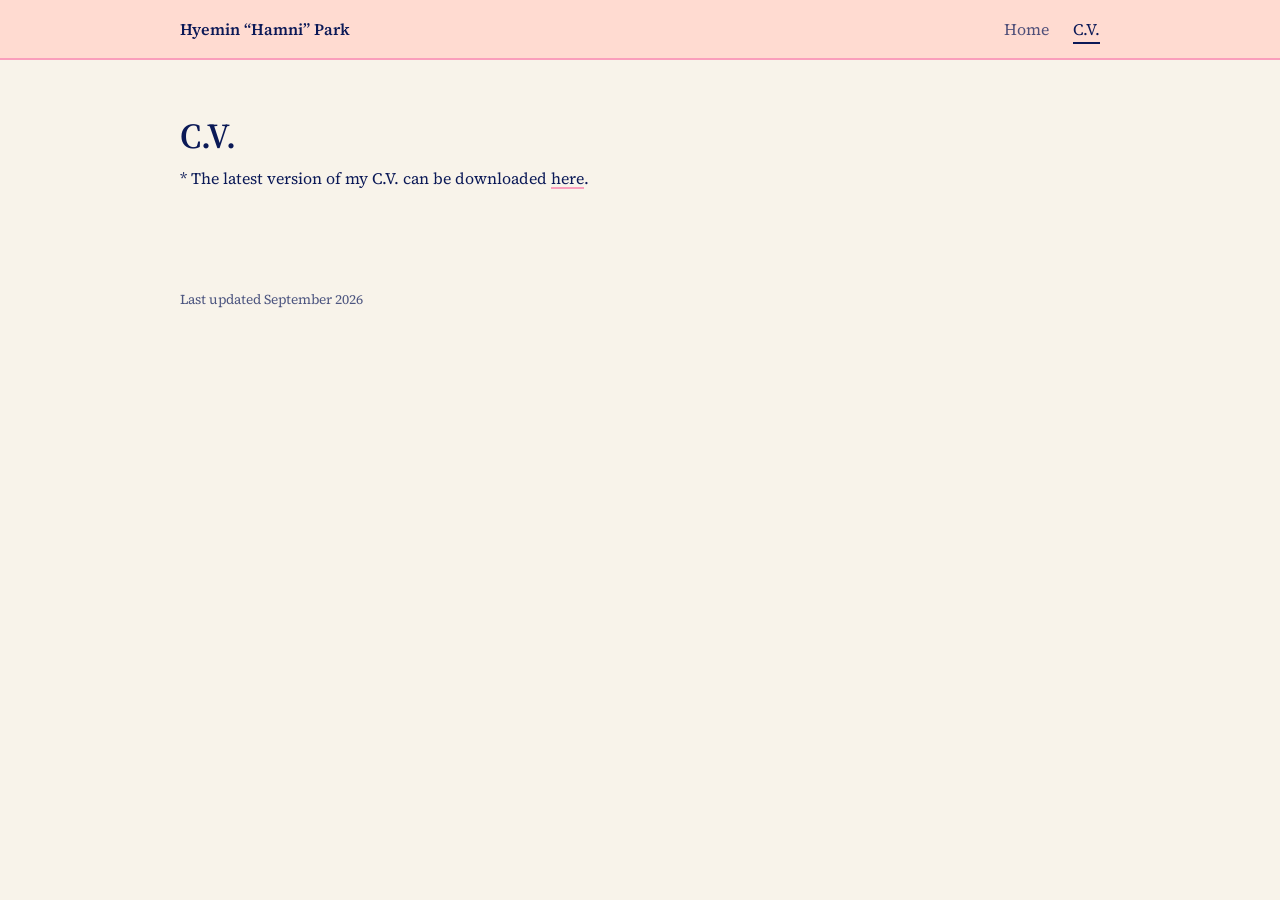
==== cv.html @ 97d0da28 "Add files via upload" ====
<!DOCTYPE html>
<html lang="en">
<head>
  <meta charset="utf-8">
  <meta name="viewport" content="width=device-width, initial-scale=1">
  <title>C.V. | Hyemin “Hamni” Park</title>
  <meta name="description" content="Curriculum vitae of Hyemin “Hamni” Park">
  <link rel="preconnect" href="https://fonts.googleapis.com">
  <link rel="preconnect" href="https://fonts.gstatic.com" crossorigin>
  <link href="https://fonts.googleapis.com/css2?family=Source+Serif+4:ital,opsz,wght@0,8..60,400;0,8..60,600;1,8..60,400&display=swap" rel="stylesheet">
  <link rel="stylesheet" href="style.css">
</head>
<body>
  <nav class="site-nav">
    <div class="inner">
      <a class="site-name" href="index.html">Hyemin “Hamni” Park</a>
      <ul>
        <li><a href="index.html">Home</a></li>
        <li><a href="cv.html" aria-current="page">C.V.</a></li>
      </ul>
    </div>
  </nav>

  <main>
    <h1>C.V.</h1>

    <p>
      * The latest version of my C.V. can be downloaded <a href="https://drive.google.com/file/d/1Qe5HbEmIUlIY65CxOT6QqjClEIhuxfYr/view?usp=sharing">here</a>.
    </p>
  </main>

  <footer>Last updated September 2026</footer>
</body>
</html>
---- style.css ----
/* Color palette
   #F8F3EA  cream  (page background)
   #0B1957  navy   (text)
   #FFDBD1  peach  (header bar, soft fills)
   #FA9EBC  pink   (accents: link underlines, dividers) */
:root {
  --cream: #F8F3EA;
  --navy: #0B1957;
  --peach: #FFDBD1;
  --pink: #FA9EBC;

  --bg: var(--cream);
  --text: var(--navy);
  --muted: rgba(11, 25, 87, 0.72);
  --nav-bg: var(--peach);
  --rule: var(--pink);
  --link: var(--navy);
  --link-line: var(--pink);
  --link-hover-bg: var(--peach);
  --current: var(--navy);
}
/* Dark mode (for visitors whose devices are set to dark): same palette, flipped */
@media (prefers-color-scheme: dark) {
  :root {
    --bg: var(--navy);
    --text: var(--cream);
    --muted: rgba(248, 243, 234, 0.75);
    --nav-bg: #13246e;
    --rule: var(--pink);
    --link: var(--peach);
    --link-line: var(--pink);
    --link-hover-bg: #13246e;
    --current: var(--pink);
  }
}
* { box-sizing: border-box; }
body {
  margin: 0;
  background: var(--bg);
  color: var(--text);
  font-family: "Source Serif 4", Georgia, "Times New Roman", serif;
  font-size: 12pt;
  line-height: 1.65;
}
a {
  color: var(--link);
  text-decoration-color: var(--link-line);
  text-decoration-thickness: 2px;
  text-underline-offset: 3px;
}
a:hover { background: var(--link-hover-bg); }
p { margin: 0 0 1.1rem; }

/* Top navigation bar */
.site-nav {
  background: var(--nav-bg);
  border-bottom: 2px solid var(--rule);
}
.site-nav .inner {
  max-width: 60rem;
  margin: 0 auto;
  padding: 1rem 1.25rem;
  display: flex;
  justify-content: space-between;
  align-items: baseline;
  flex-wrap: wrap;
  gap: 0.5rem 1.5rem;
}
.site-name {
  font-weight: 600;
  color: var(--text);
  text-decoration: none;
}
.site-nav a:hover { background: none; }
.site-nav ul {
  list-style: none;
  margin: 0;
  padding: 0;
  display: flex;
  gap: 1.5rem;
}
.site-nav ul a {
  color: var(--muted);
  text-decoration: none;
}
.site-nav ul a:hover { color: var(--text); }
.site-nav ul a[aria-current="page"] {
  color: var(--text);
  border-bottom: 2px solid var(--current);
  padding-bottom: 2px;
}

/* Page body */
main {
  max-width: 60rem;
  margin: 0 auto;
  padding: 3.5rem 1.25rem 3rem;
}
h1 {
  font-size: 2.2rem;
  font-weight: 600;
  line-height: 1.15;
  margin: 0 0 0.5rem;
}
.affil {
  margin: 0 0 2.25rem;
  padding-bottom: 1.25rem;
  border-bottom: 2px solid var(--rule);
  color: var(--muted);
  font-size: 1.05rem;
  line-height: 1.5;
}

/* Home: bio on the left, photo on the right */
.profile {
  display: flex;
  gap: 3rem;
  align-items: flex-start;
}
.bio { flex: 1; min-width: 0; }
.photo {
  width: 15rem;
  aspect-ratio: 3 / 4;
  object-fit: cover;
  flex-shrink: 0;
  background: var(--peach);
}

footer {
  max-width: 60rem;
  margin: 2rem auto 0;
  padding: 0 1.25rem 3rem;
  color: var(--muted);
  font-size: 0.85rem;
}

/* Phones: photo stacks above the bio */
@media (max-width: 700px) {
  main { padding-top: 2.5rem; }
  h1 { font-size: 1.9rem; }
  .profile { flex-direction: column-reverse; gap: 1.75rem; }
  .photo { width: 12rem; }
}
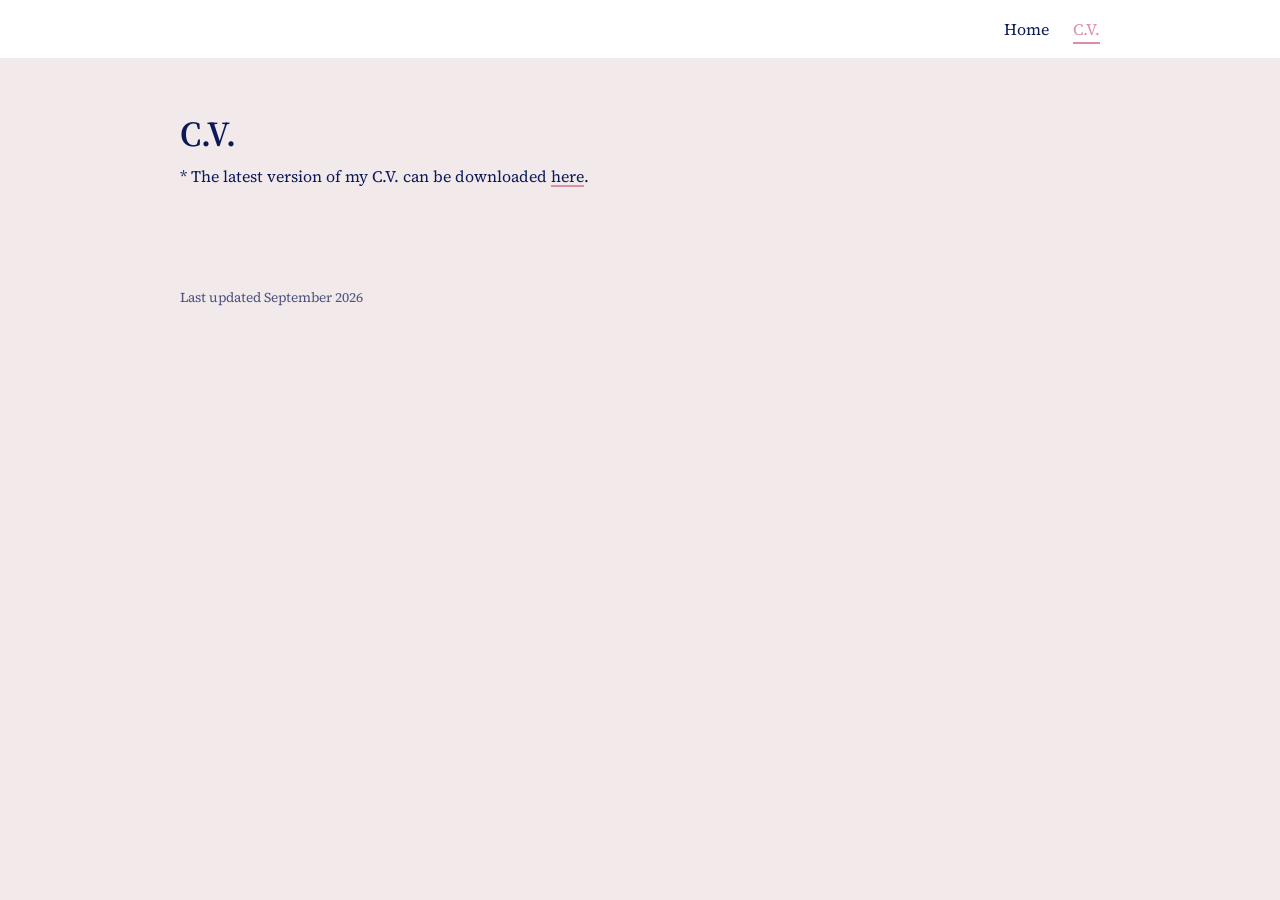
==== commit bd5aad38: "Add files via upload" ====
--- a/cv.html
+++ b/cv.html
@@ -13,7 +13,6 @@
 <body>
   <nav class="site-nav">
     <div class="inner">
-      <a class="site-name" href="index.html">Hyemin “Hamni” Park</a>
       <ul>
         <li><a href="index.html">Home</a></li>
         <li><a href="cv.html" aria-current="page">C.V.</a></li>
--- a/style.css
+++ b/style.css
@@ -1,36 +1,33 @@
 /* Color palette
-   #F8F3EA  cream  (page background)
-   #0B1957  navy   (text)
-   #FFDBD1  peach  (header bar, soft fills)
-   #FA9EBC  pink   (accents: link underlines, dividers) */
+   #F2E9EB  blush    (page background)
+   #FFFFFF  white    (header bar)
+   #0B1957  navy     (text, unselected header links)
+   #DD8EA4  rose     (accent: current page in header, link underlines, dividers) */
 :root {
-  --cream: #F8F3EA;
+  --blush: #F2E9EB;
+  --white: #FFFFFF;
   --navy: #0B1957;
-  --peach: #FFDBD1;
-  --pink: #FA9EBC;
+  --rose: #DD8EA4;
 
-  --bg: var(--cream);
+  --bg: var(--blush);
   --text: var(--navy);
   --muted: rgba(11, 25, 87, 0.72);
-  --nav-bg: var(--peach);
-  --rule: var(--pink);
+  --nav-bg: var(--white);
+  --nav-text: var(--navy);
+  --accent: var(--rose);
   --link: var(--navy);
-  --link-line: var(--pink);
-  --link-hover-bg: var(--peach);
-  --current: var(--navy);
+  --link-hover-bg: rgba(221, 142, 164, 0.22);
 }
 /* Dark mode (for visitors whose devices are set to dark): same palette, flipped */
 @media (prefers-color-scheme: dark) {
   :root {
     --bg: var(--navy);
-    --text: var(--cream);
-    --muted: rgba(248, 243, 234, 0.75);
+    --text: var(--blush);
+    --muted: rgba(242, 233, 235, 0.75);
     --nav-bg: #13246e;
-    --rule: var(--pink);
-    --link: var(--peach);
-    --link-line: var(--pink);
-    --link-hover-bg: #13246e;
-    --current: var(--pink);
+    --nav-text: var(--blush);
+    --link: var(--blush);
+    --link-hover-bg: rgba(221, 142, 164, 0.25);
   }
 }
 * { box-sizing: border-box; }
@@ -44,7 +41,7 @@
 }
 a {
   color: var(--link);
-  text-decoration-color: var(--link-line);
+  text-decoration-color: var(--accent);
   text-decoration-thickness: 2px;
   text-underline-offset: 3px;
 }
@@ -54,21 +51,20 @@
 /* Top navigation bar */
 .site-nav {
   background: var(--nav-bg);
-  border-bottom: 2px solid var(--rule);
 }
 .site-nav .inner {
   max-width: 60rem;
   margin: 0 auto;
   padding: 1rem 1.25rem;
   display: flex;
-  justify-content: space-between;
+  justify-content: flex-end;
   align-items: baseline;
   flex-wrap: wrap;
   gap: 0.5rem 1.5rem;
 }
 .site-name {
   font-weight: 600;
-  color: var(--text);
+  color: var(--nav-text);
   text-decoration: none;
 }
 .site-nav a:hover { background: none; }
@@ -80,14 +76,15 @@
   gap: 1.5rem;
 }
 .site-nav ul a {
-  color: var(--muted);
+  color: var(--nav-text);
   text-decoration: none;
+  padding-bottom: 2px;
+  border-bottom: 2px solid transparent;
 }
-.site-nav ul a:hover { color: var(--text); }
+.site-nav ul a:hover { border-bottom-color: var(--nav-text); }
 .site-nav ul a[aria-current="page"] {
-  color: var(--text);
-  border-bottom: 2px solid var(--current);
-  padding-bottom: 2px;
+  color: var(--accent);
+  border-bottom-color: var(--accent);
 }
 
 /* Page body */
@@ -105,25 +102,26 @@
 .affil {
   margin: 0 0 2.25rem;
   padding-bottom: 1.25rem;
-  border-bottom: 2px solid var(--rule);
+  border-bottom: 2px solid var(--accent);
   color: var(--muted);
   font-size: 1.05rem;
   line-height: 1.5;
 }
 
-/* Home: bio on the left, photo on the right */
+/* Home: bio on the left, photo on the right, in a 2:1 width ratio */
 .profile {
   display: flex;
   gap: 3rem;
   align-items: flex-start;
 }
-.bio { flex: 1; min-width: 0; }
+.bio { flex: 2 1 0; min-width: 0; }
 .photo {
-  width: 15rem;
+  flex: 1 1 0;
+  min-width: 0;
+  width: 100%;
   aspect-ratio: 3 / 4;
   object-fit: cover;
-  flex-shrink: 0;
-  background: var(--peach);
+  background: rgba(221, 142, 164, 0.25);
 }
 
 footer {
@@ -139,5 +137,5 @@
   main { padding-top: 2.5rem; }
   h1 { font-size: 1.9rem; }
   .profile { flex-direction: column-reverse; gap: 1.75rem; }
-  .photo { width: 12rem; }
+  .photo { flex: none; width: 12rem; }
 }
